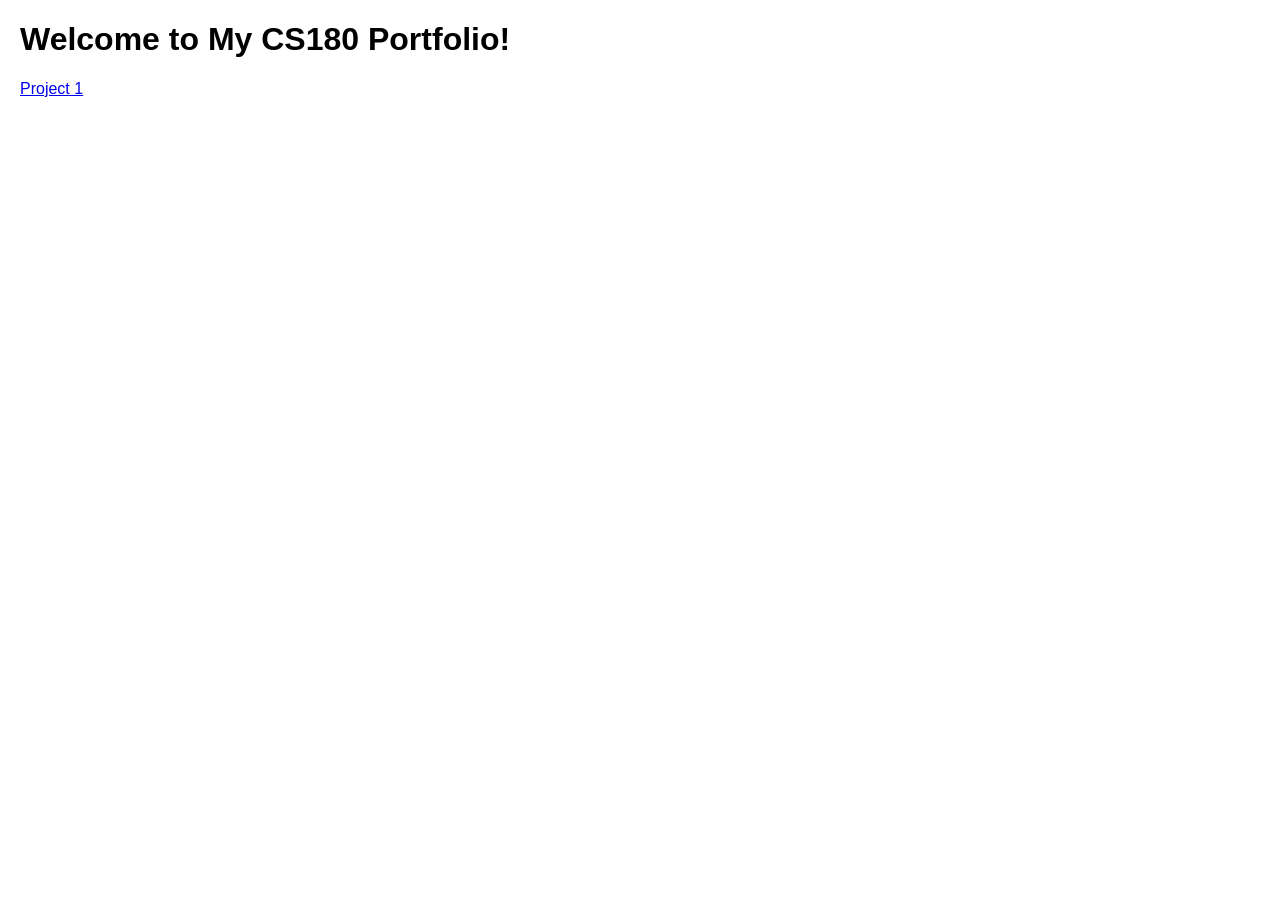
==== index.html @ cfeb7669 "Create index.html" ====
<!DOCTYPE html>
<html>
<head>
    <title>My Portfolio</title>
    <style>
        body {
            font-family: Arial, sans-serif;
            margin: 20px;
        }
    </style>
</head>
<body>
    <h1>Welcome to My CS180 Portfolio!</h1>
    <a href="./1/index.html">Project 1</a>
</body>
</html>
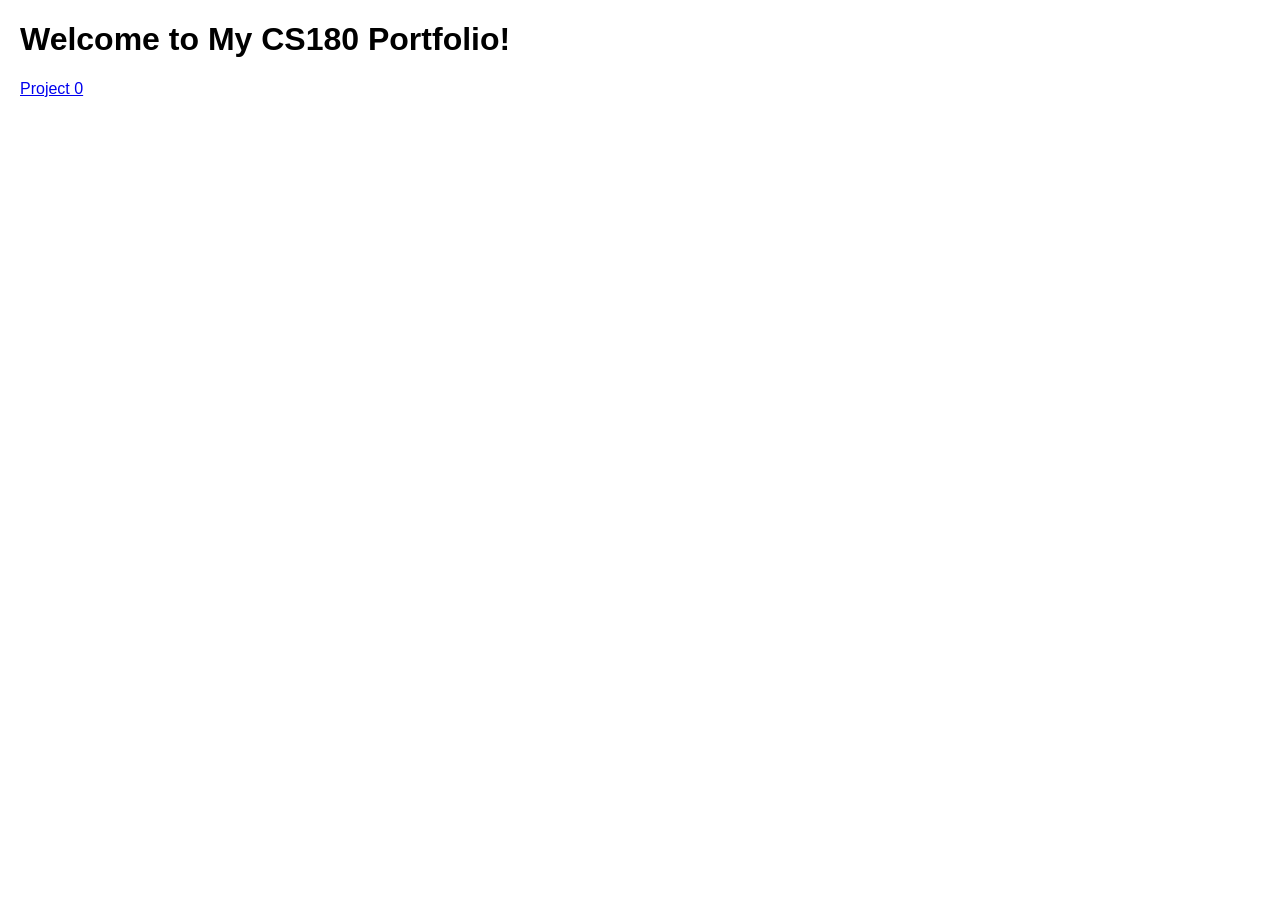
==== commit 0f6eb5d6: "Update index.html" ====
--- a/index.html
+++ b/index.html
@@ -11,6 +11,6 @@
 </head>
 <body>
     <h1>Welcome to My CS180 Portfolio!</h1>
-    <a href="./1/index.html">Project 1</a>
+    <a href="./0/index.html">Project 0</a>
 </body>
 </html>
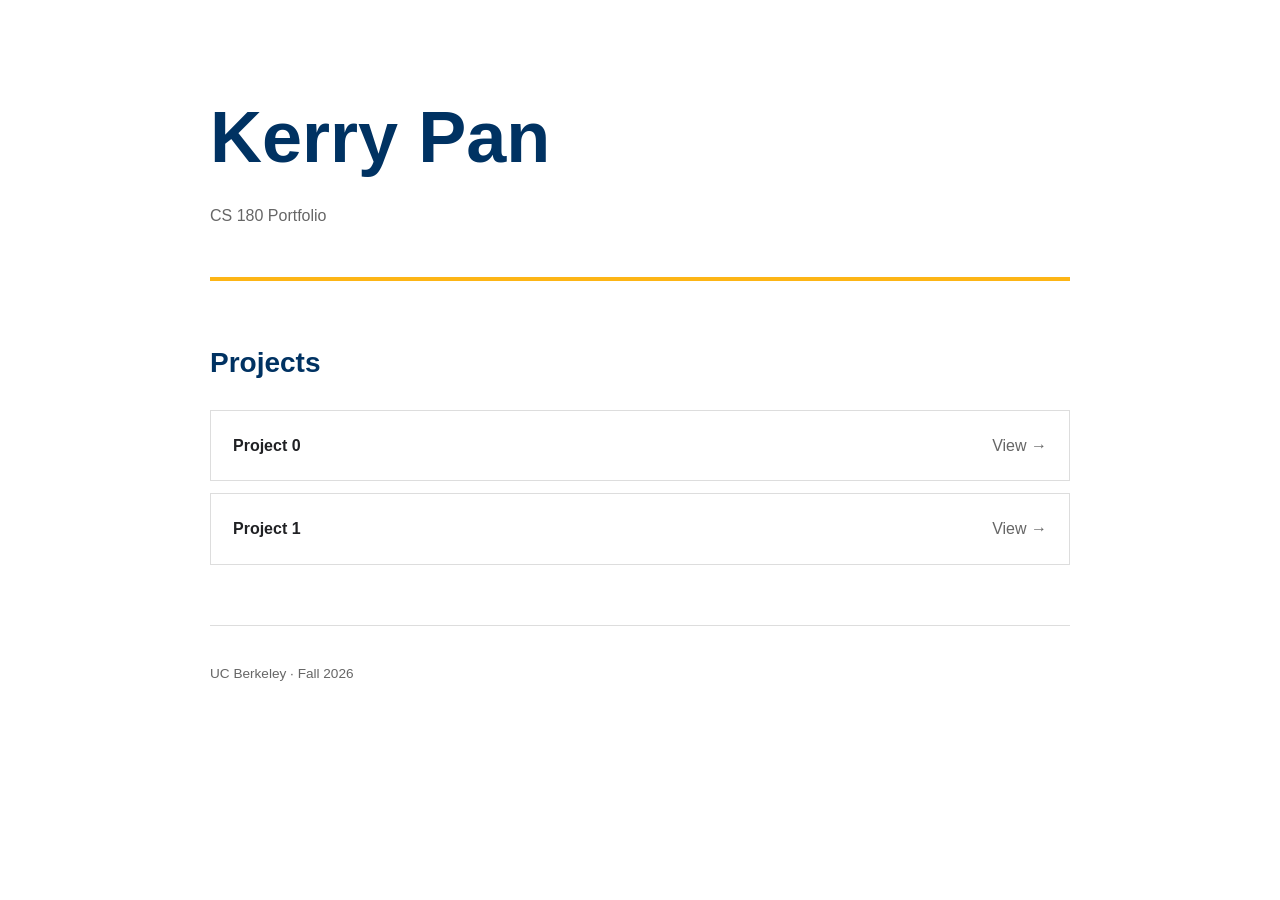
==== commit 83074065: "finished project 1" ====
--- a/index.html
+++ b/index.html
@@ -1,16 +1,35 @@
 <!DOCTYPE html>
-<html>
+<html lang="en">
 <head>
-    <title>My Portfolio</title>
-    <style>
-        body {
-            font-family: Arial, sans-serif;
-            margin: 20px;
-        }
-    </style>
+    <meta charset="UTF-8">
+    <meta name="viewport" content="width=device-width, initial-scale=1.0">
+    <title>Kerry Pan — CS180</title>
+    <link rel="stylesheet" href="./styles.css">
 </head>
 <body>
-    <h1>Welcome to My CS180 Portfolio!</h1>
-    <a href="./0/index.html">Project 0</a>
+    <header>
+        <h1>Kerry Pan</h1>
+        <p>CS 180 Portfolio</p>
+    </header>
+
+    <main>
+        <section>
+            <h2>Projects</h2>
+            <div class="project-list">
+                <a href="./0/index.html">
+                    <strong>Project 0</strong>
+                    <span>View →</span>
+                </a>
+                <a href="./1/index.html">
+                    <strong>Project 1</strong>
+                    <span>View →</span>
+                </a>
+            </div>
+        </section>
+    </main>
+
+    <footer>
+        <p>UC Berkeley · Fall 2026</p>
+    </footer>
 </body>
 </html>
--- a/styles.css
+++ b/styles.css
@@ -0,0 +1,76 @@
+:root {
+    --blue: #003262;
+    --gold: #fdb515;
+    --text: #202124;
+    --muted: #666;
+    --line: #ddd;
+}
+
+* { box-sizing: border-box; }
+
+body {
+    width: min(860px, calc(100% - 40px));
+    margin: 0 auto;
+    color: var(--text);
+    background: #fff;
+    font-family: Arial, Helvetica, sans-serif;
+    line-height: 1.6;
+}
+
+header {
+    padding: 80px 0 48px;
+    border-bottom: 4px solid var(--gold);
+}
+
+header h1 {
+    margin: 0;
+    color: var(--blue);
+    font-size: clamp(2.5rem, 8vw, 4.5rem);
+}
+
+header p {
+    margin: 8px 0 0;
+    color: var(--muted);
+}
+
+main { padding: 60px 0; }
+
+h2 {
+    margin: 0 0 24px;
+    color: var(--blue);
+    font-size: 1.75rem;
+}
+
+.project-list {
+    display: grid;
+    gap: 12px;
+}
+
+.project-list a {
+    display: flex;
+    justify-content: space-between;
+    gap: 20px;
+    padding: 22px;
+    color: var(--text);
+    border: 1px solid var(--line);
+    text-decoration: none;
+}
+
+.project-list a:hover {
+    border-color: var(--blue);
+    background: #f7f9fb;
+}
+
+.project-list span { color: var(--muted); }
+
+footer {
+    padding: 24px 0;
+    color: var(--muted);
+    border-top: 1px solid var(--line);
+    font-size: 0.85rem;
+}
+
+@media (max-width: 600px) {
+    header { padding-top: 50px; }
+    .project-list a { flex-direction: column; }
+}
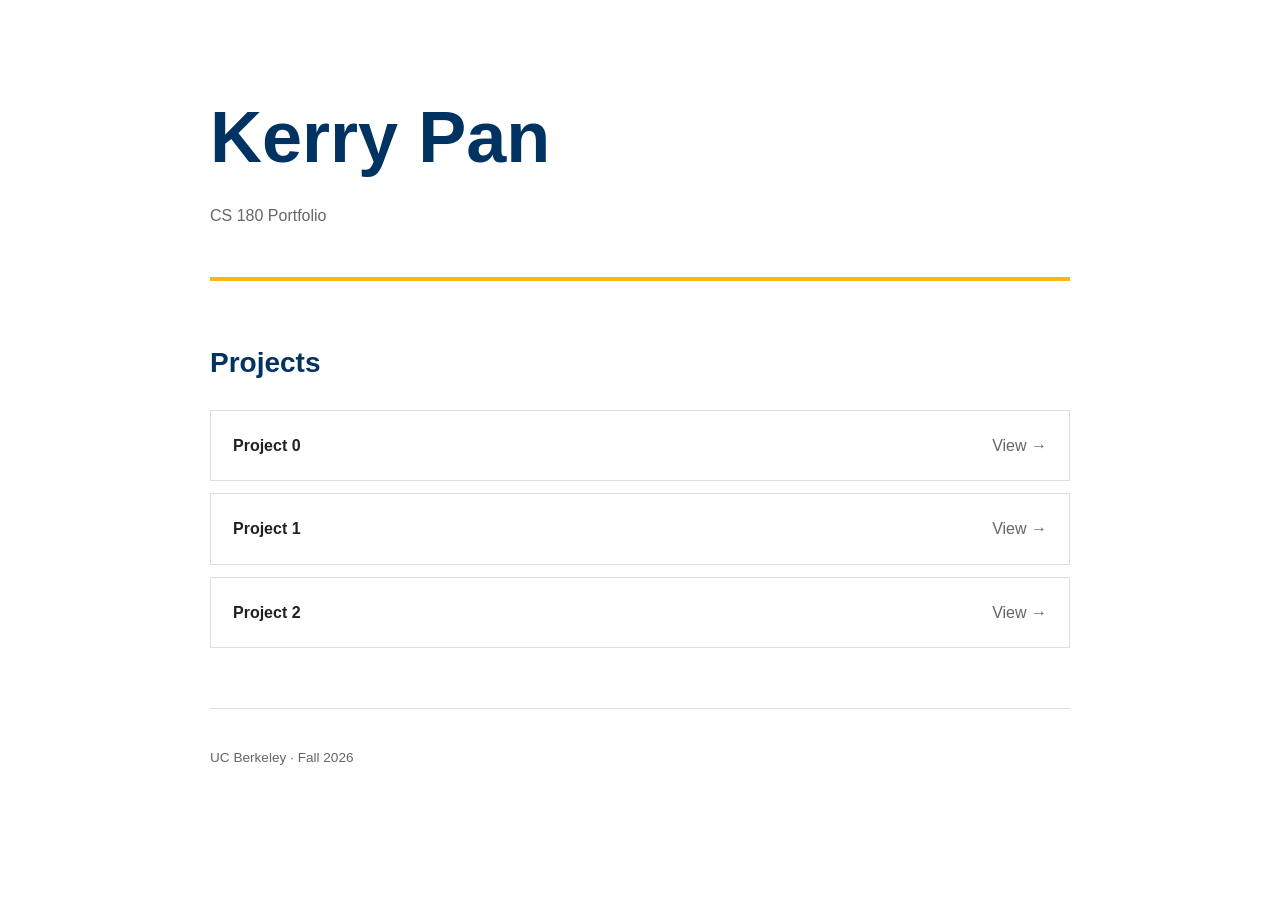
==== commit c8b871f1: "project 2" ====
--- a/index.html
+++ b/index.html
@@ -24,6 +24,10 @@
                     <strong>Project 1</strong>
                     <span>View →</span>
                 </a>
+                <a href="./2/index.html">
+                    <strong>Project 2</strong>
+                    <span>View →</span>
+                </a>
             </div>
         </section>
     </main>
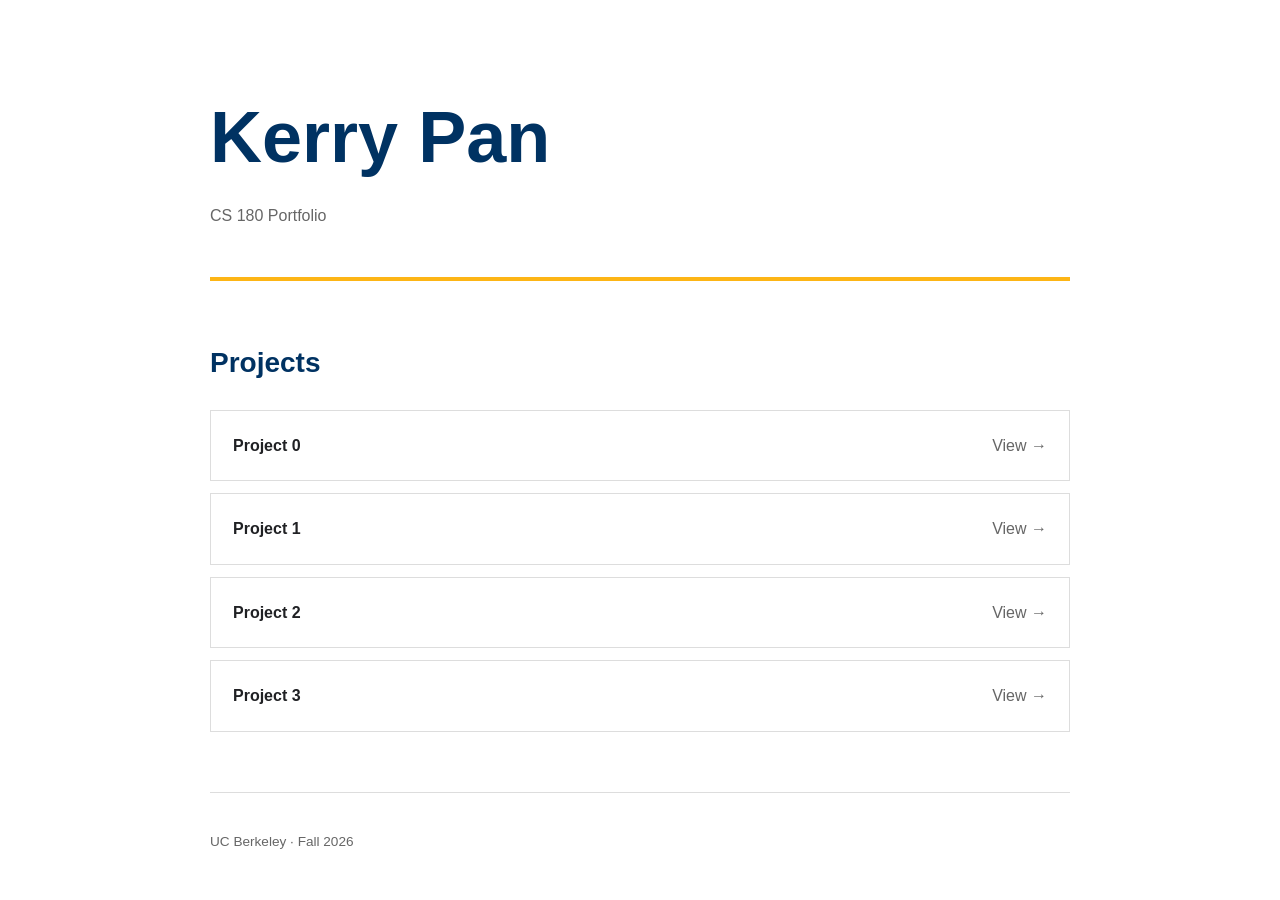
==== commit f62439bb: "finished project 3" ====
--- a/index.html
+++ b/index.html
@@ -28,6 +28,10 @@
                     <strong>Project 2</strong>
                     <span>View →</span>
                 </a>
+                <a href="./3/index.html">
+                    <strong>Project 3</strong>
+                    <span>View →</span>
+                </a>
             </div>
         </section>
     </main>
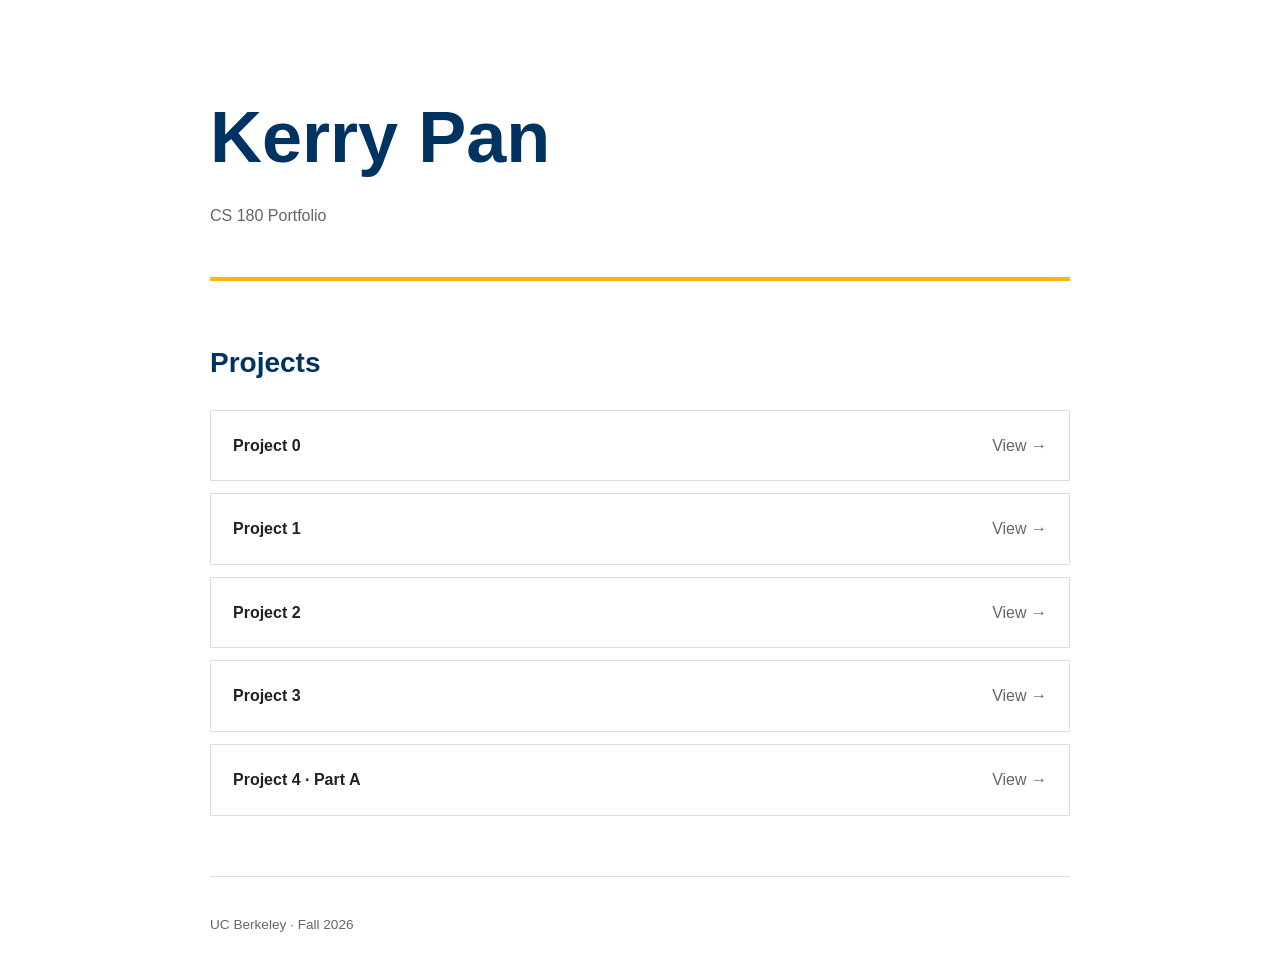
==== commit 0f6e16c5: "finished proj4a" ====
--- a/index.html
+++ b/index.html
@@ -32,6 +32,10 @@
                     <strong>Project 3</strong>
                     <span>View →</span>
                 </a>
+                <a href="./4/index.html">
+                    <strong>Project 4 · Part A</strong>
+                    <span>View →</span>
+                </a>
             </div>
         </section>
     </main>
